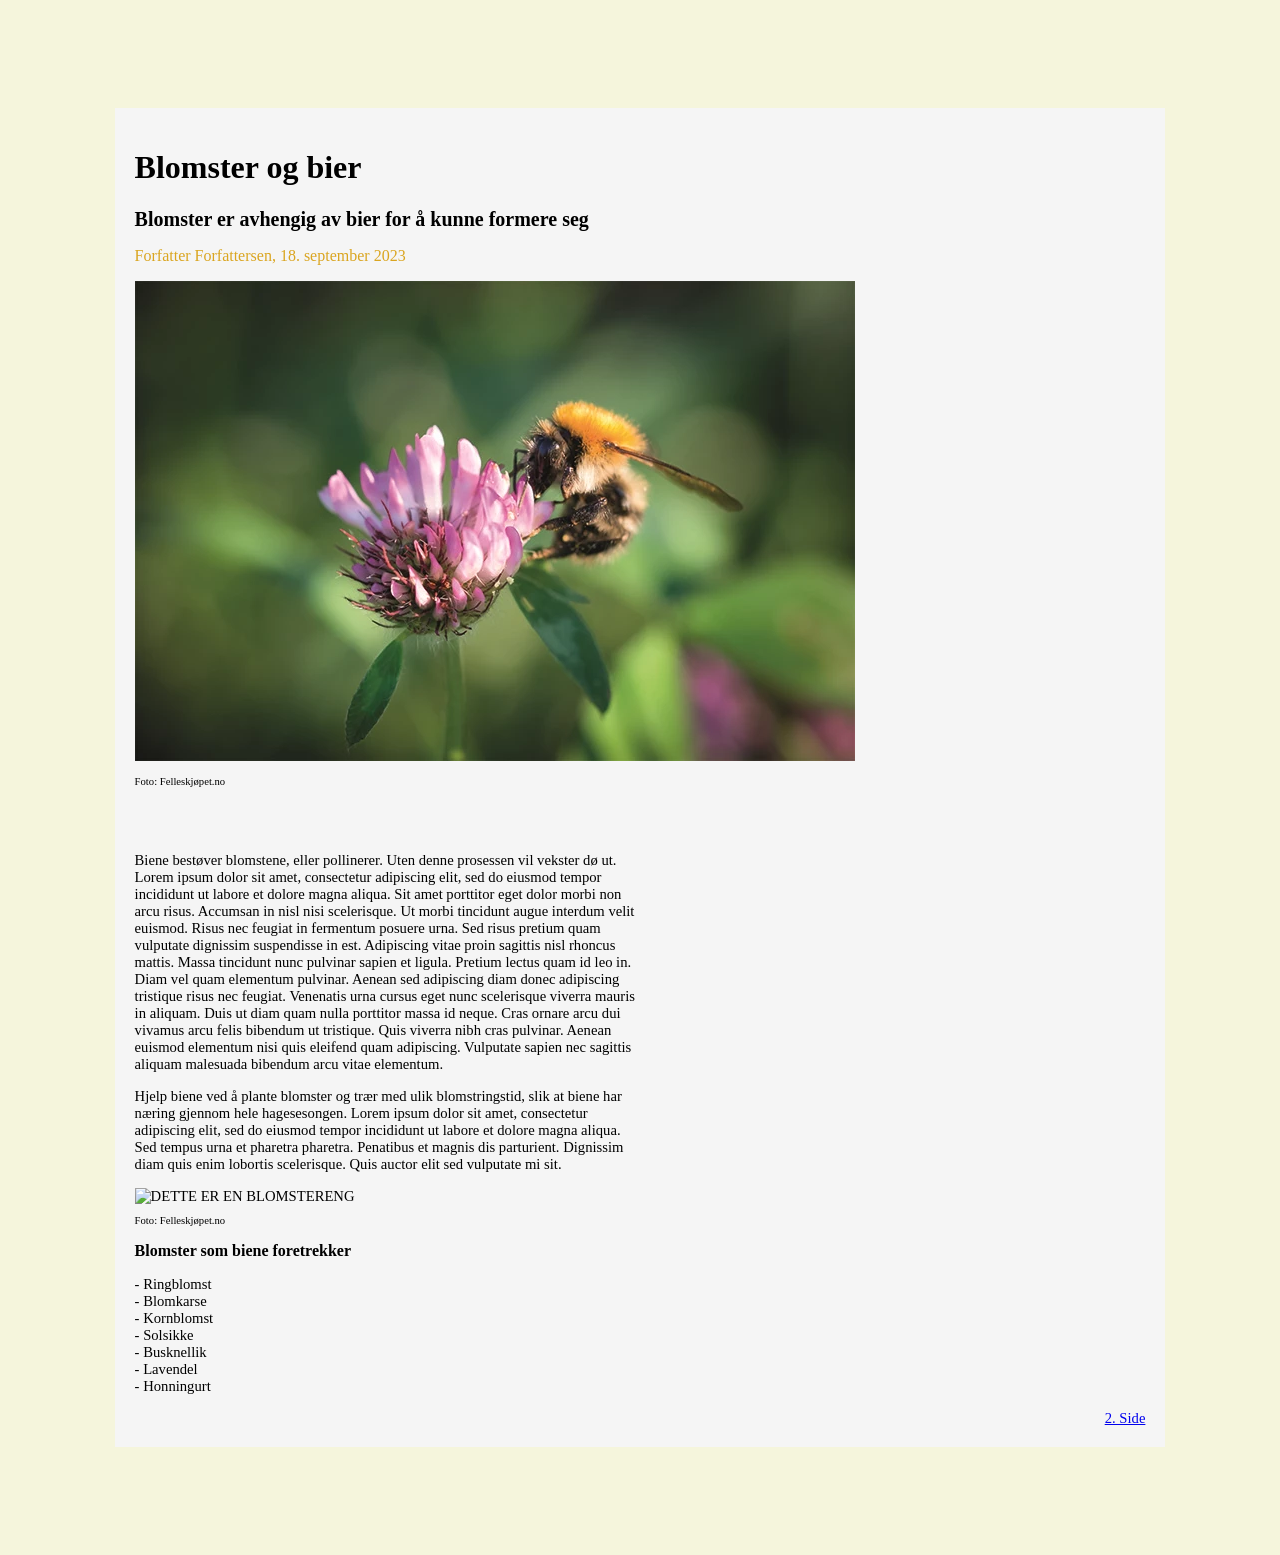
==== HTML/second/index.html @ ec93692a "la til bilde, endret tekst og strl" ====
<!DOCTYPE html>
<html lang="en">

<main>
    <title>
        BLOMSTER OG BIER
    </title>
    <head>
        <link rel="stylesheet" type="text/css" href="../CSS/stylesheet.css">
        <meta lang="en">
        <meta title="BLOMSTER OG BIER">
        <meta charset="UTF-8">
    </head>
    <body>
        <div class="wrapper">
            
            <h1>
                Blomster og bier
            </h1>   
            <h2>
                Blomster er avhengig av bier for å kunne formere seg
            </h2>
            <p id="fForfattersen">
                Forfatter Forfattersen, 18. september 2023
            </p>
            <img src="../img/blomstogbie.jpg" alt="DETTE ER EN BLOMST OG EN BIE">
            <p id="bildetekst">
                Foto: Felleskjøpet.no
            </p>
        </div>
        <div class="mainTxt">
            <p id="avsnitt">
                Biene bestøver blomstene, eller pollinerer. Uten denne prosessen vil vekster dø ut.
                Lorem ipsum dolor sit amet, consectetur adipiscing elit, sed do eiusmod tempor
                incididunt ut labore et dolore magna aliqua. Sit amet porttitor eget dolor morbi non
                arcu risus. Accumsan in nisl nisi scelerisque. Ut morbi tincidunt augue interdum velit
                euismod. Risus nec feugiat in fermentum posuere urna. Sed risus pretium quam
                vulputate dignissim suspendisse in est. Adipiscing vitae proin sagittis nisl rhoncus
                mattis. Massa tincidunt nunc pulvinar sapien et ligula. Pretium lectus quam id leo in.
                Diam vel quam elementum pulvinar. Aenean sed adipiscing diam donec adipiscing
                tristique risus nec feugiat. Venenatis urna cursus eget nunc scelerisque viverra mauris
                in aliquam. Duis ut diam quam nulla porttitor massa id neque. Cras ornare arcu dui
                vivamus arcu felis bibendum ut tristique. Quis viverra nibh cras pulvinar. Aenean
                euismod elementum nisi quis eleifend quam adipiscing. Vulputate sapien nec sagittis 
                aliquam malesuada bibendum arcu vitae elementum.
            </p>
            <p id="avsnitt">
                Hjelp biene ved å plante blomster og trær med ulik blomstringstid, slik at biene har næring
                gjennom hele hagesesongen. Lorem ipsum dolor sit amet, consectetur adipiscing elit, sed do eiusmod tempor
                incididunt ut labore et dolore magna aliqua. Sed tempus urna et pharetra pharetra.
                Penatibus et magnis dis parturient. Dignissim diam quis enim lobortis scelerisque.
                Quis auctor elit sed vulputate mi sit.
            </p>
            <img src="https://www.felleskjopet.no/contentassets/250cb33d97774340ab3827856802919b/800x480-blomsterblanding.jpg?w=1130&format=webp" alt="DETTE ER EN BLOMSTERENG" style="width:720px;height:480px;">
            <p id="bildetekst">
                Foto: Felleskjøpet.no
            </p>
            <h3>
                Blomster som biene foretrekker
            </h3>
            <p>
                - Ringblomst <br>
                - Blomkarse <br>
                - Kornblomst <br>
                - Solsikke <br>
                - Busknellik <br>
                - Lavendel <br>
                - Honningurt <br>
            </p>
            <nav id="link">
                <a href="second-page.html">2. Side</a>
            </nav>
        </div>
    </body>
</main>
---- HTML/CSS/stylesheet.css ----
body{
    background-color: beige;
    padding: 100px;
}

.wrapper{
    margin: auto;
    padding: 20px;
    width: 95%;
    background-color: whitesmoke; 
    font-family: Georgia, 'Times New Roman', Times, serif;
}
h2{
    font-size: 15pt;
}
#fForfattersen{
    color: goldenrod;
    
}

#bildetekst{
    font-size: 8pt;
}

.mainTxt{
    margin: auto;
    padding: 20px;
    width: 95%;
    background-color: whitesmoke;
    font-family: Georgia, 'Times New Roman', Times, serif;
    font-size: 11pt;
}
#avsnitt{
    padding-right: 500px;
}
h3{
    font-size: 12pt;
}
#link{
    text-align: right;
}

footer{
    font-size: 8pt;
    font-family: Georgia, 'Times New Roman', Times, serif;
}
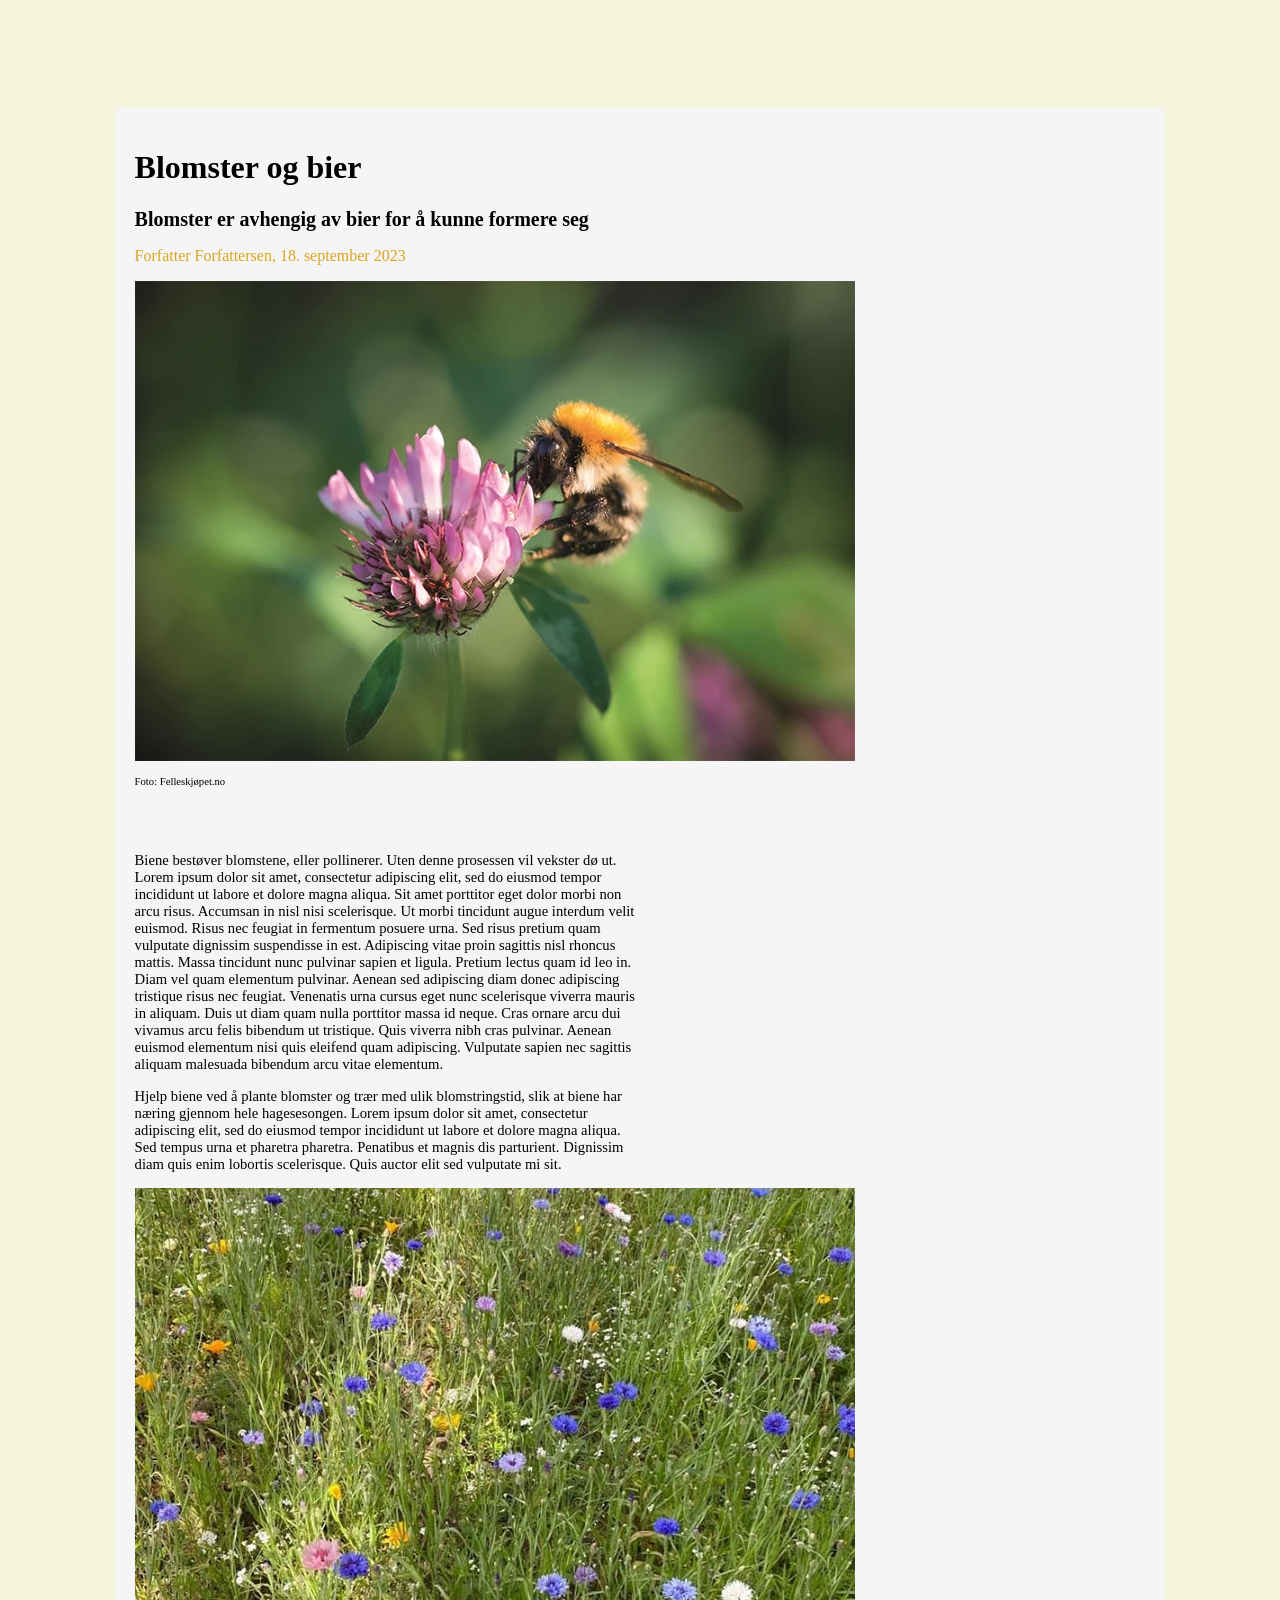
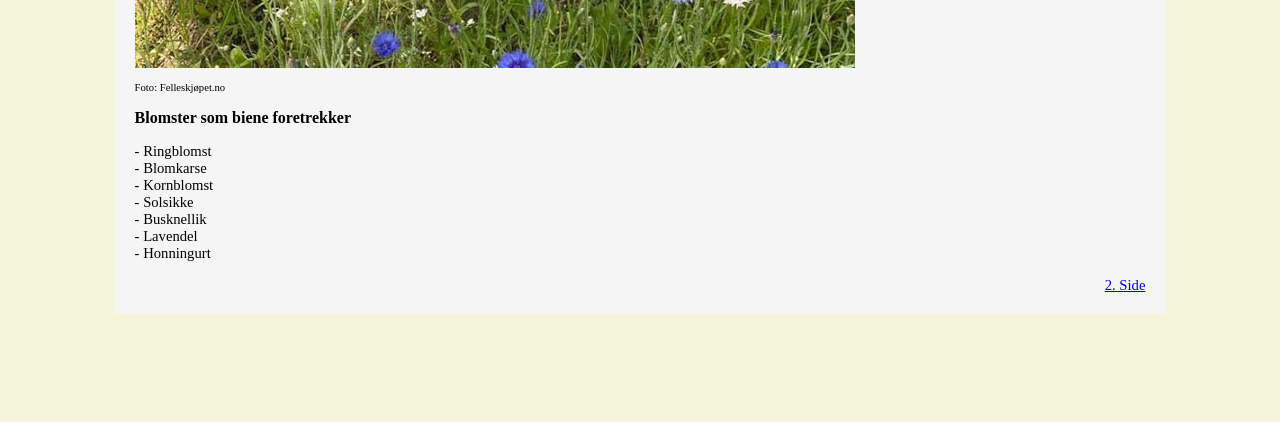
==== commit 4cd53a35: "La inn img source på nytt" ====
--- a/HTML/second/index.html
+++ b/HTML/second/index.html
@@ -51,7 +51,7 @@
                 Penatibus et magnis dis parturient. Dignissim diam quis enim lobortis scelerisque.
                 Quis auctor elit sed vulputate mi sit.
             </p>
-            <img src="https://www.felleskjopet.no/contentassets/250cb33d97774340ab3827856802919b/800x480-blomsterblanding.jpg?w=1130&format=webp" alt="DETTE ER EN BLOMSTERENG" style="width:720px;height:480px;">
+            <img src="../img/blomstereng.jpg" alt="DETTE ER EN BLOMSTERENG" style="width:720px;height:480px;">
             <p id="bildetekst">
                 Foto: Felleskjøpet.no
             </p>
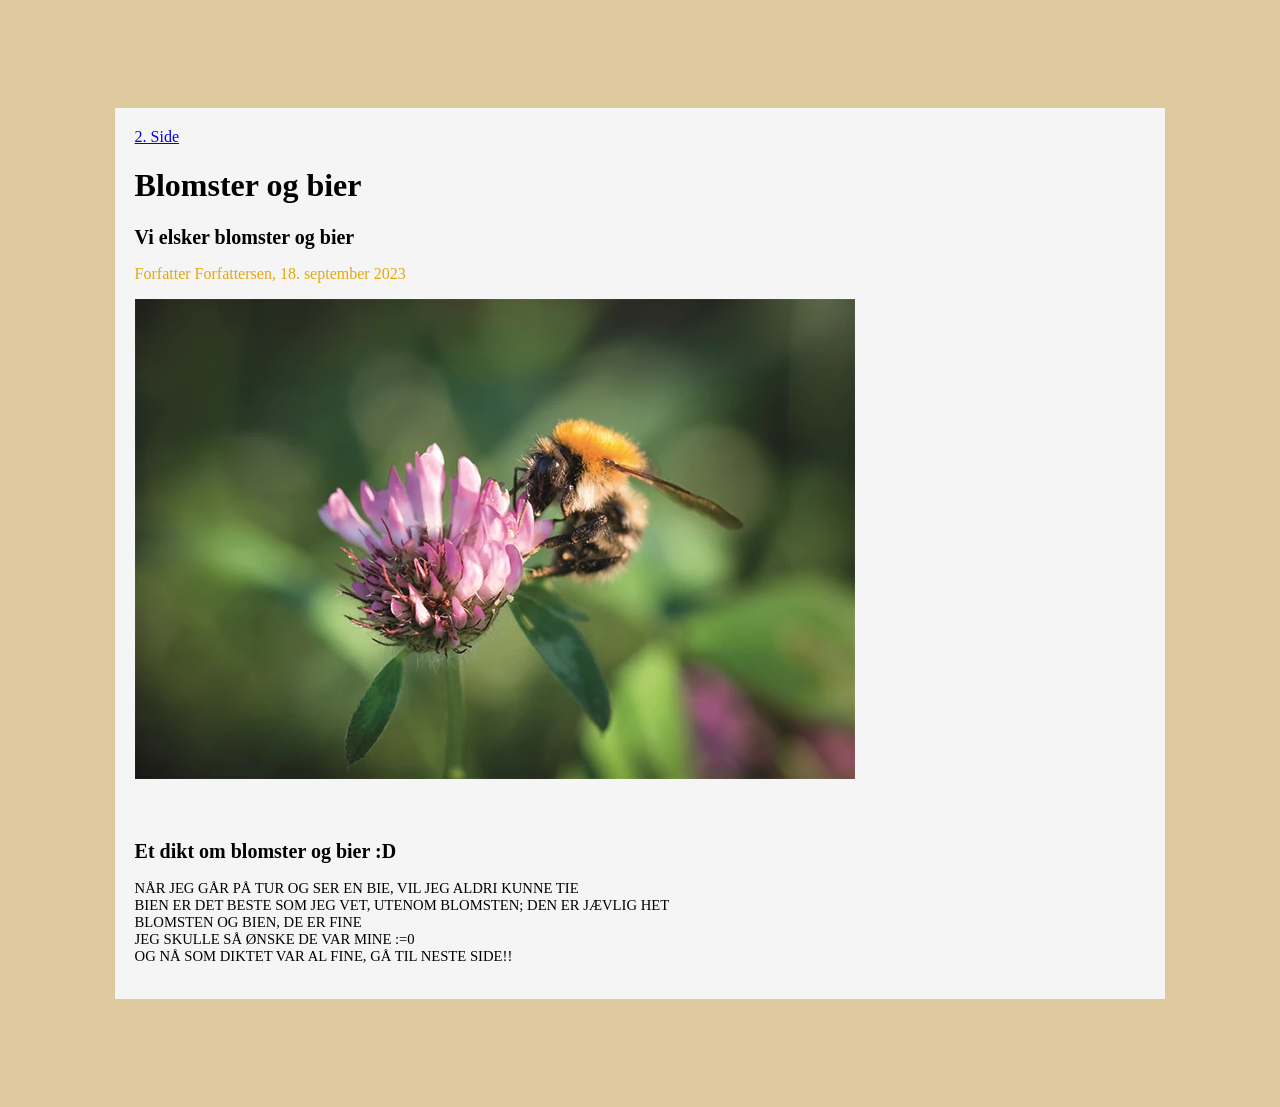
==== commit 64cae1c0: "Update index.html" ====
--- a/HTML/second/index.html
+++ b/HTML/second/index.html
@@ -13,63 +13,32 @@
     </head>
     <body>
         <div class="wrapper">
-            
+            <nav>
+                <a href="second-page.html">2. Side</a>
+            </nav>
             <h1>
                 Blomster og bier
-            </h1>   
+            </h1>
             <h2>
-                Blomster er avhengig av bier for å kunne formere seg
+                Vi elsker blomster og bier
             </h2>
             <p id="fForfattersen">
                 Forfatter Forfattersen, 18. september 2023
             </p>
+            <!-- husk å legge inn kilde på bildet!!!-->
             <img src="../img/blomstogbie.jpg" alt="DETTE ER EN BLOMST OG EN BIE">
-            <p id="bildetekst">
-                Foto: Felleskjøpet.no
-            </p>
         </div>
         <div class="mainTxt">
-            <p id="avsnitt">
-                Biene bestøver blomstene, eller pollinerer. Uten denne prosessen vil vekster dø ut.
-                Lorem ipsum dolor sit amet, consectetur adipiscing elit, sed do eiusmod tempor
-                incididunt ut labore et dolore magna aliqua. Sit amet porttitor eget dolor morbi non
-                arcu risus. Accumsan in nisl nisi scelerisque. Ut morbi tincidunt augue interdum velit
-                euismod. Risus nec feugiat in fermentum posuere urna. Sed risus pretium quam
-                vulputate dignissim suspendisse in est. Adipiscing vitae proin sagittis nisl rhoncus
-                mattis. Massa tincidunt nunc pulvinar sapien et ligula. Pretium lectus quam id leo in.
-                Diam vel quam elementum pulvinar. Aenean sed adipiscing diam donec adipiscing
-                tristique risus nec feugiat. Venenatis urna cursus eget nunc scelerisque viverra mauris
-                in aliquam. Duis ut diam quam nulla porttitor massa id neque. Cras ornare arcu dui
-                vivamus arcu felis bibendum ut tristique. Quis viverra nibh cras pulvinar. Aenean
-                euismod elementum nisi quis eleifend quam adipiscing. Vulputate sapien nec sagittis 
-                aliquam malesuada bibendum arcu vitae elementum.
+            <h2>
+                Et dikt om blomster og bier :D
+            </h2>
+            <p>
+                NÅR JEG GÅR PÅ TUR OG SER EN BIE, VIL JEG ALDRI KUNNE TIE <br>
+                BIEN ER DET BESTE SOM JEG VET, UTENOM BLOMSTEN; DEN ER JÆVLIG HET <BR>
+                BLOMSTEN OG BIEN, DE ER FINE <br>
+                JEG SKULLE SÅ ØNSKE DE VAR MINE :=0 <br>
+                OG NÅ SOM DIKTET VAR AL FINE, GÅ TIL NESTE SIDE!!
             </p>
-            <p id="avsnitt">
-                Hjelp biene ved å plante blomster og trær med ulik blomstringstid, slik at biene har næring
-                gjennom hele hagesesongen. Lorem ipsum dolor sit amet, consectetur adipiscing elit, sed do eiusmod tempor
-                incididunt ut labore et dolore magna aliqua. Sed tempus urna et pharetra pharetra.
-                Penatibus et magnis dis parturient. Dignissim diam quis enim lobortis scelerisque.
-                Quis auctor elit sed vulputate mi sit.
-            </p>
-            <img src="../img/blomstereng.jpg" alt="DETTE ER EN BLOMSTERENG" style="width:720px;height:480px;">
-            <p id="bildetekst">
-                Foto: Felleskjøpet.no
-            </p>
-            <h3>
-                Blomster som biene foretrekker
-            </h3>
-            <p>
-                - Ringblomst <br>
-                - Blomkarse <br>
-                - Kornblomst <br>
-                - Solsikke <br>
-                - Busknellik <br>
-                - Lavendel <br>
-                - Honningurt <br>
-            </p>
-            <nav id="link">
-                <a href="second-page.html">2. Side</a>
-            </nav>
         </div>
     </body>
 </main>
--- a/HTML/CSS/stylesheet.css
+++ b/HTML/CSS/stylesheet.css
@@ -1,5 +1,5 @@
 body{
-    background-color: beige;
+    background-color: rgb(223, 202, 159);
     padding: 100px;
 }
 
@@ -14,7 +14,7 @@
     font-size: 15pt;
 }
 #fForfattersen{
-    color: goldenrod;
+    color: rgb(228, 167, 13);
     
 }
 
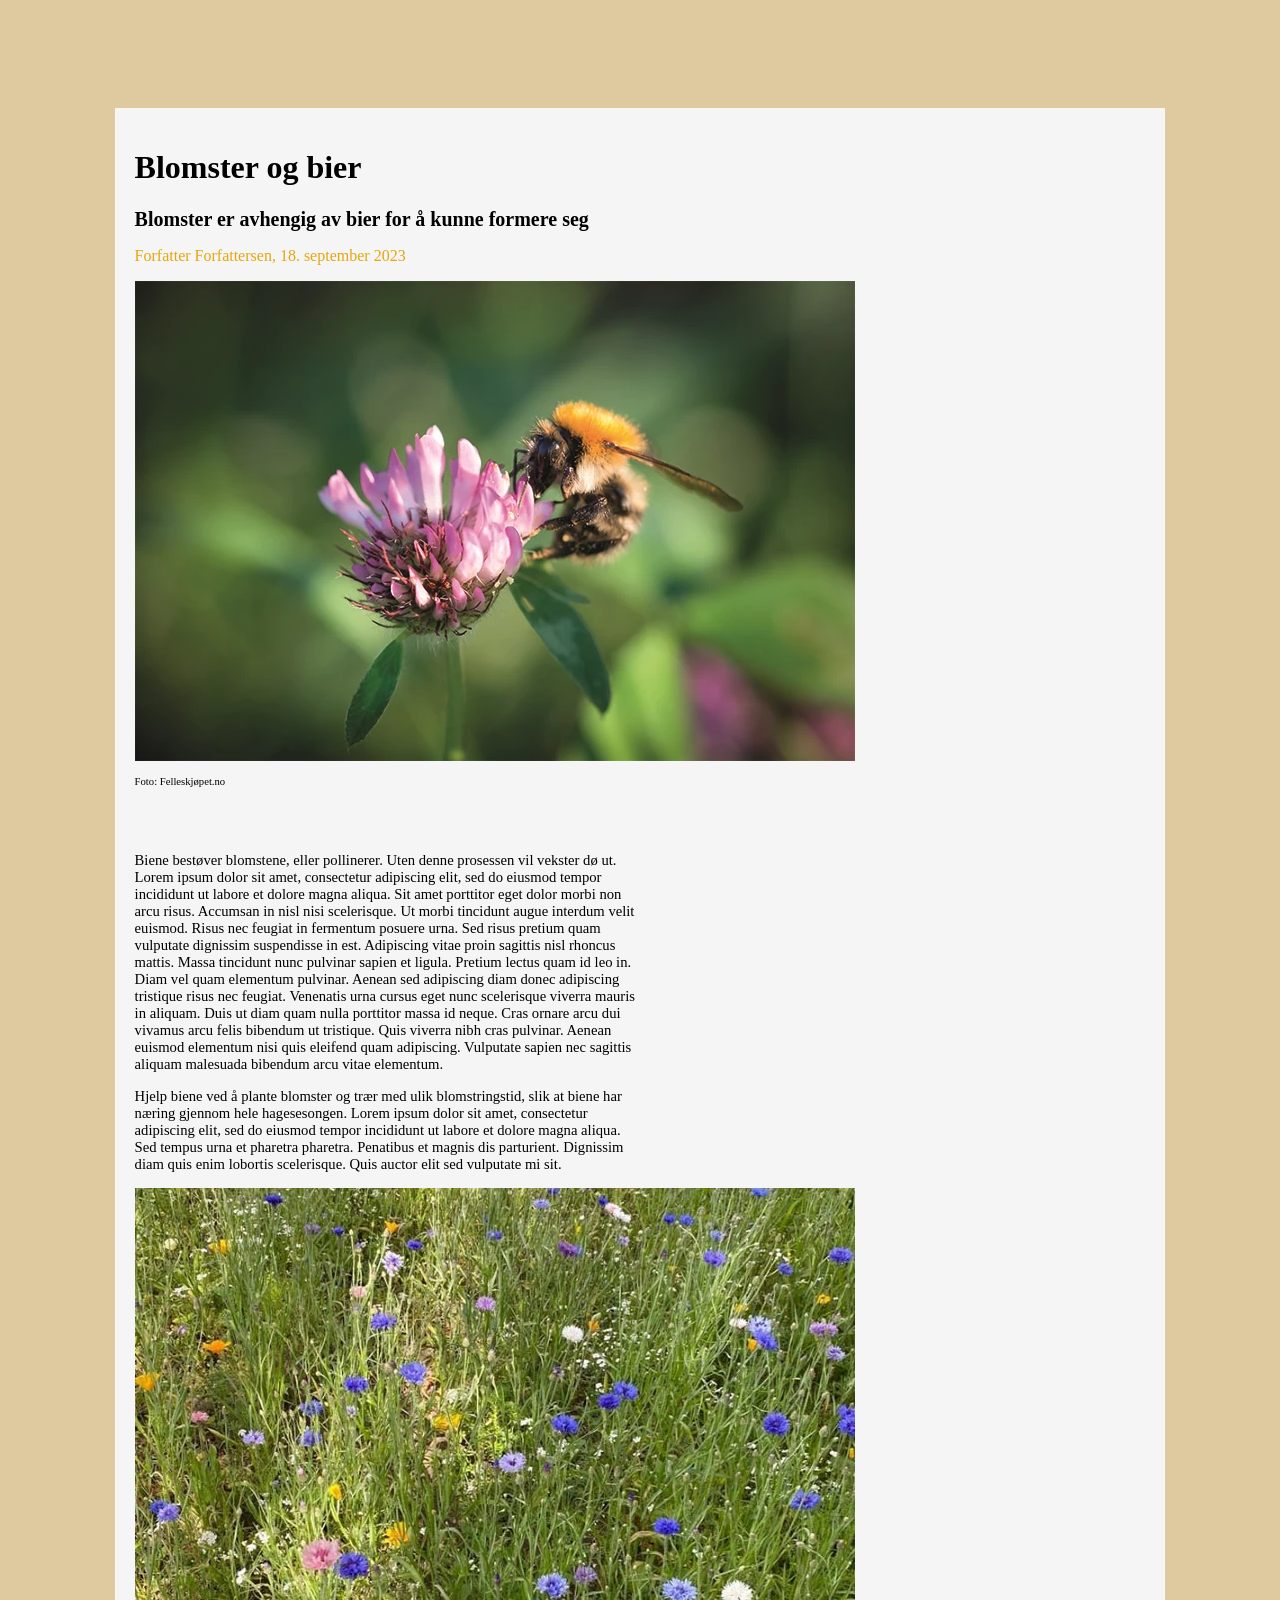
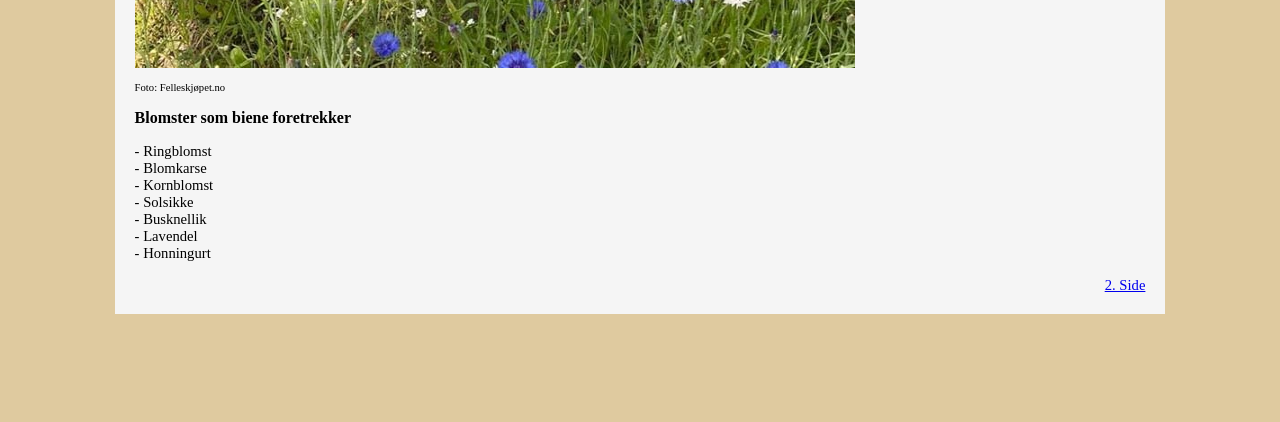
==== commit 95a27775: "Merge branch 'main' of https://github.com/hagmal/oblig2" ====
--- a/HTML/second/index.html
+++ b/HTML/second/index.html
@@ -10,35 +10,67 @@
         <meta lang="en">
         <meta title="BLOMSTER OG BIER">
         <meta charset="UTF-8">
+        <meta name="viewport" content="width=device-width, initial-scale=1">
     </head>
     <body>
         <div class="wrapper">
-            <nav>
-                <a href="second-page.html">2. Side</a>
-            </nav>
+            
             <h1>
                 Blomster og bier
             </h1>
             <h2>
-                Vi elsker blomster og bier
+                Blomster er avhengig av bier for å kunne formere seg
             </h2>
             <p id="fForfattersen">
                 Forfatter Forfattersen, 18. september 2023
             </p>
-            <!-- husk å legge inn kilde på bildet!!!-->
             <img src="../img/blomstogbie.jpg" alt="DETTE ER EN BLOMST OG EN BIE">
+            <p id="bildetekst">
+                Foto: Felleskjøpet.no
+            </p>
         </div>
         <div class="mainTxt">
-            <h2>
-                Et dikt om blomster og bier :D
-            </h2>
+            <p id="avsnitt">
+                Biene bestøver blomstene, eller pollinerer. Uten denne prosessen vil vekster dø ut.
+                Lorem ipsum dolor sit amet, consectetur adipiscing elit, sed do eiusmod tempor
+                incididunt ut labore et dolore magna aliqua. Sit amet porttitor eget dolor morbi non
+                arcu risus. Accumsan in nisl nisi scelerisque. Ut morbi tincidunt augue interdum velit
+                euismod. Risus nec feugiat in fermentum posuere urna. Sed risus pretium quam
+                vulputate dignissim suspendisse in est. Adipiscing vitae proin sagittis nisl rhoncus
+                mattis. Massa tincidunt nunc pulvinar sapien et ligula. Pretium lectus quam id leo in.
+                Diam vel quam elementum pulvinar. Aenean sed adipiscing diam donec adipiscing
+                tristique risus nec feugiat. Venenatis urna cursus eget nunc scelerisque viverra mauris
+                in aliquam. Duis ut diam quam nulla porttitor massa id neque. Cras ornare arcu dui
+                vivamus arcu felis bibendum ut tristique. Quis viverra nibh cras pulvinar. Aenean
+                euismod elementum nisi quis eleifend quam adipiscing. Vulputate sapien nec sagittis 
+                aliquam malesuada bibendum arcu vitae elementum.
+            </p>
+            <p id="avsnitt">
+                Hjelp biene ved å plante blomster og trær med ulik blomstringstid, slik at biene har næring
+                gjennom hele hagesesongen. Lorem ipsum dolor sit amet, consectetur adipiscing elit, sed do eiusmod tempor
+                incididunt ut labore et dolore magna aliqua. Sed tempus urna et pharetra pharetra.
+                Penatibus et magnis dis parturient. Dignissim diam quis enim lobortis scelerisque.
+                Quis auctor elit sed vulputate mi sit.
+            </p>
+            <img src="../img/blomstereng.jpg" alt="DETTE ER EN BLOMSTERENG" style="width:720px;height:480px;">
+            <p id="bildetekst">
+                Foto: Felleskjøpet.no
+            </p>
+            <h3>
+                Blomster som biene foretrekker
+            </h3>
             <p>
-                NÅR JEG GÅR PÅ TUR OG SER EN BIE, VIL JEG ALDRI KUNNE TIE <br>
-                BIEN ER DET BESTE SOM JEG VET, UTENOM BLOMSTEN; DEN ER JÆVLIG HET <BR>
-                BLOMSTEN OG BIEN, DE ER FINE <br>
-                JEG SKULLE SÅ ØNSKE DE VAR MINE :=0 <br>
-                OG NÅ SOM DIKTET VAR AL FINE, GÅ TIL NESTE SIDE!!
+                - Ringblomst <br>
+                - Blomkarse <br>
+                - Kornblomst <br>
+                - Solsikke <br>
+                - Busknellik <br>
+                - Lavendel <br>
+                - Honningurt <br>
             </p>
+            <nav id="link">
+                <a href="second-page.html">2. Side</a>
+            </nav>
         </div>
     </body>
 </main>
